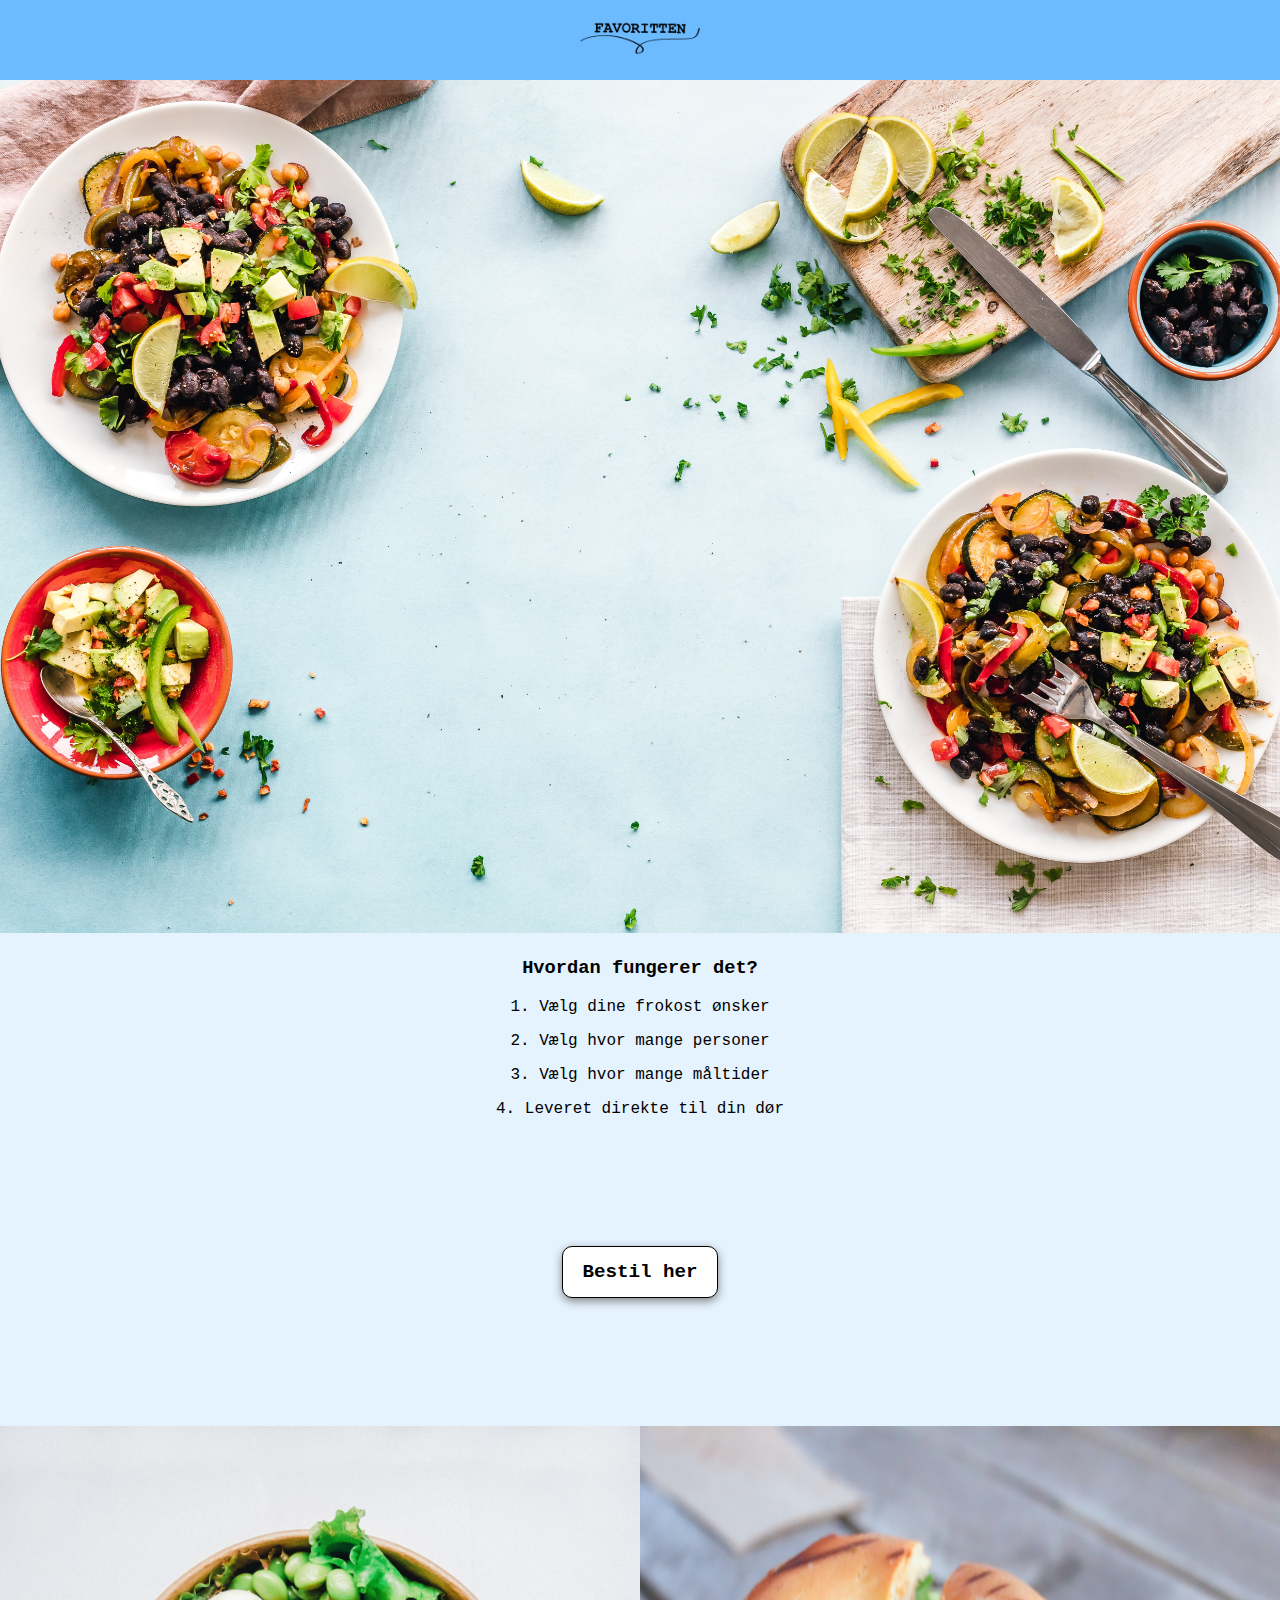
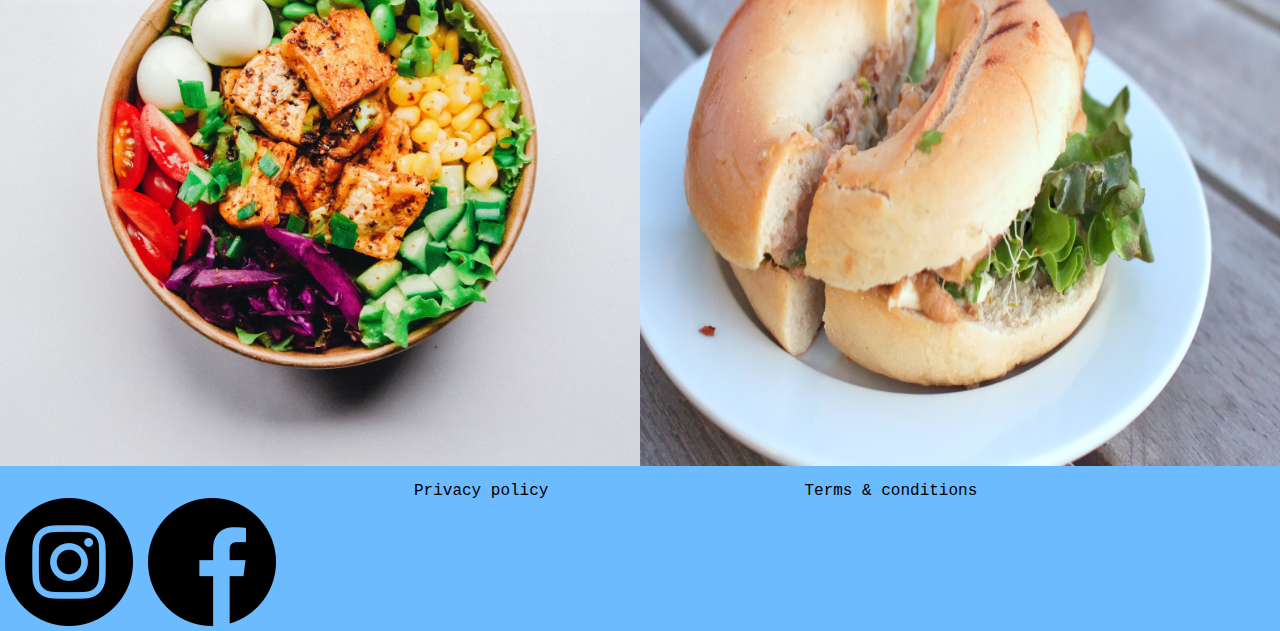
==== index.html @ 620e2175 "first commit" ====
<!DOCTYPE html>
<html lang="en">
<head>
    <meta charset="UTF-8">
    <meta http-equiv="X-UA-Compatible" content="IE=edge">
    <meta name="viewport" content="width=device-width, initial-scale=1.0">
    <title>Favoritten</title>
    <link rel="stylesheet" href="style.css">
    <link rel="stylesheet" href="https://pro.fontawesome.com/releases/v5.10.0/css/all.css" integrity="sha384-AYmEC3Yw5cVb3ZcuHtOA93w35dYTsvhLPVnYs9eStHfGJvOvKxVfELGroGkvsg+p" crossorigin="anonymous"/>
</head>
<body>
    <header>
        <div class="topnav">
            <div class="flexnav">
                <a class="icon" onclick="openMenu()">
                    <i class="fa fa-bars"></i>
                </a>
                <a href="index.html"><img id="logo" src="favoritten.png" alt="Logo"></a>
                <a href="indkøbskurv/indkøbskurv.html" class="icon"><i class="fas fa-shopping-cart"></i></a>
            </div>
            <div id="myLinks">
                <a href="index.html">Forside</a>
                <a href="frokost/frokost.html">Frokosterne</a>
                <a href="hvadkanvitilbyde/hvadkanvitilbyde.html">Hvad kan vi tilbyde?</a>
                <a href="kontaktos/kontaktos.html">Kontakt os</a>
            </div>
        </div>
    </header>
    <img id="stortforsidebillede" src="food.jpg" alt="mad">
    <div id="tekstbox">
        <h3>Hvordan fungerer det?</h3>
        <p>1. Vælg dine frokost ønsker</p>
        <p>2. Vælg hvor mange personer</p>
        <p>3. Vælg hvor mange måltider</p>
        <p>4. Leveret direkte til din dør</p>
    </div>
    <div id="bestilknap">
        <a id="bestilher" href="frokost/frokost.html">Bestil her</a>
    </div>
    <div id="billedinspo">
        <img class="billeder" src="salat.jpg" alt="salat inspo">
        <img class="billeder" src="bagel.jpg" alt="bagel">
    </div>
    <footer id="footer">
        <img class="some" src="instagram.png" alt="">
        <img class="some" src="facebook.png" alt="">
        <p class="footertekst">Privacy policy</p>
        <p class="footertekst">Terms & conditions</p>
    </footer>
    <script src="script.js"></script>
</body>
</html>
---- style.css ----
body{
    margin: 0;
    background-color: #E5F3FF;
    font-family: 'Courier New', Courier, monospace;
}

.topnav{
    overflow: hidden;
    position: relative;
    background-color: #6CBBFF;
  }
.flexnav{
    display: flex;
    justify-content: space-between;
}
  
.topnav #myLinks{
    display: none;
}

.icon{
    font-size: 1.5rem !important;
}

#logo{
    width: 120px;
}

.topnav a{
    color: black;
    padding: 20px 16px;
    text-decoration: none;
    font-size: 20px;
    display: block;
}
  
#stortforsidebillede{
    width: 100%;
}

#tekstbox{
    text-align: center;
    font-family: 'Courier New', Courier, monospace;
}

#bestilknap{
    background-color: white;
    border-radius: 10px;
    border-style: solid;
    border-width: 1px;
    width: 154px;
    height: 50px;
    display: flex;
    justify-content: center;
    align-items: center;
    margin-left: auto;
    margin-right: auto;
    box-shadow: 0 3px 10px gray;
    margin-bottom: 10%;
    margin-top: 10%;
}

#bestilher{
    text-decoration: none;
    color: black;
    font-family: 'Courier New', Courier, monospace;
    font-weight: bold;
    font-size: 120%;
}

#billedinspo{
    display: flex;
}

.billeder{
    width: 50%;
}

#footer{
    background-color: #6CBBFF;   
    display: flex;
}

.some{
    height: 10%;
    width: 10%;
    margin: 5px;
    margin-right: 10px;
    margin-top: 2.5%;
}

.footertekst{
    margin-right: 10%;
    margin-left: 10%;
}
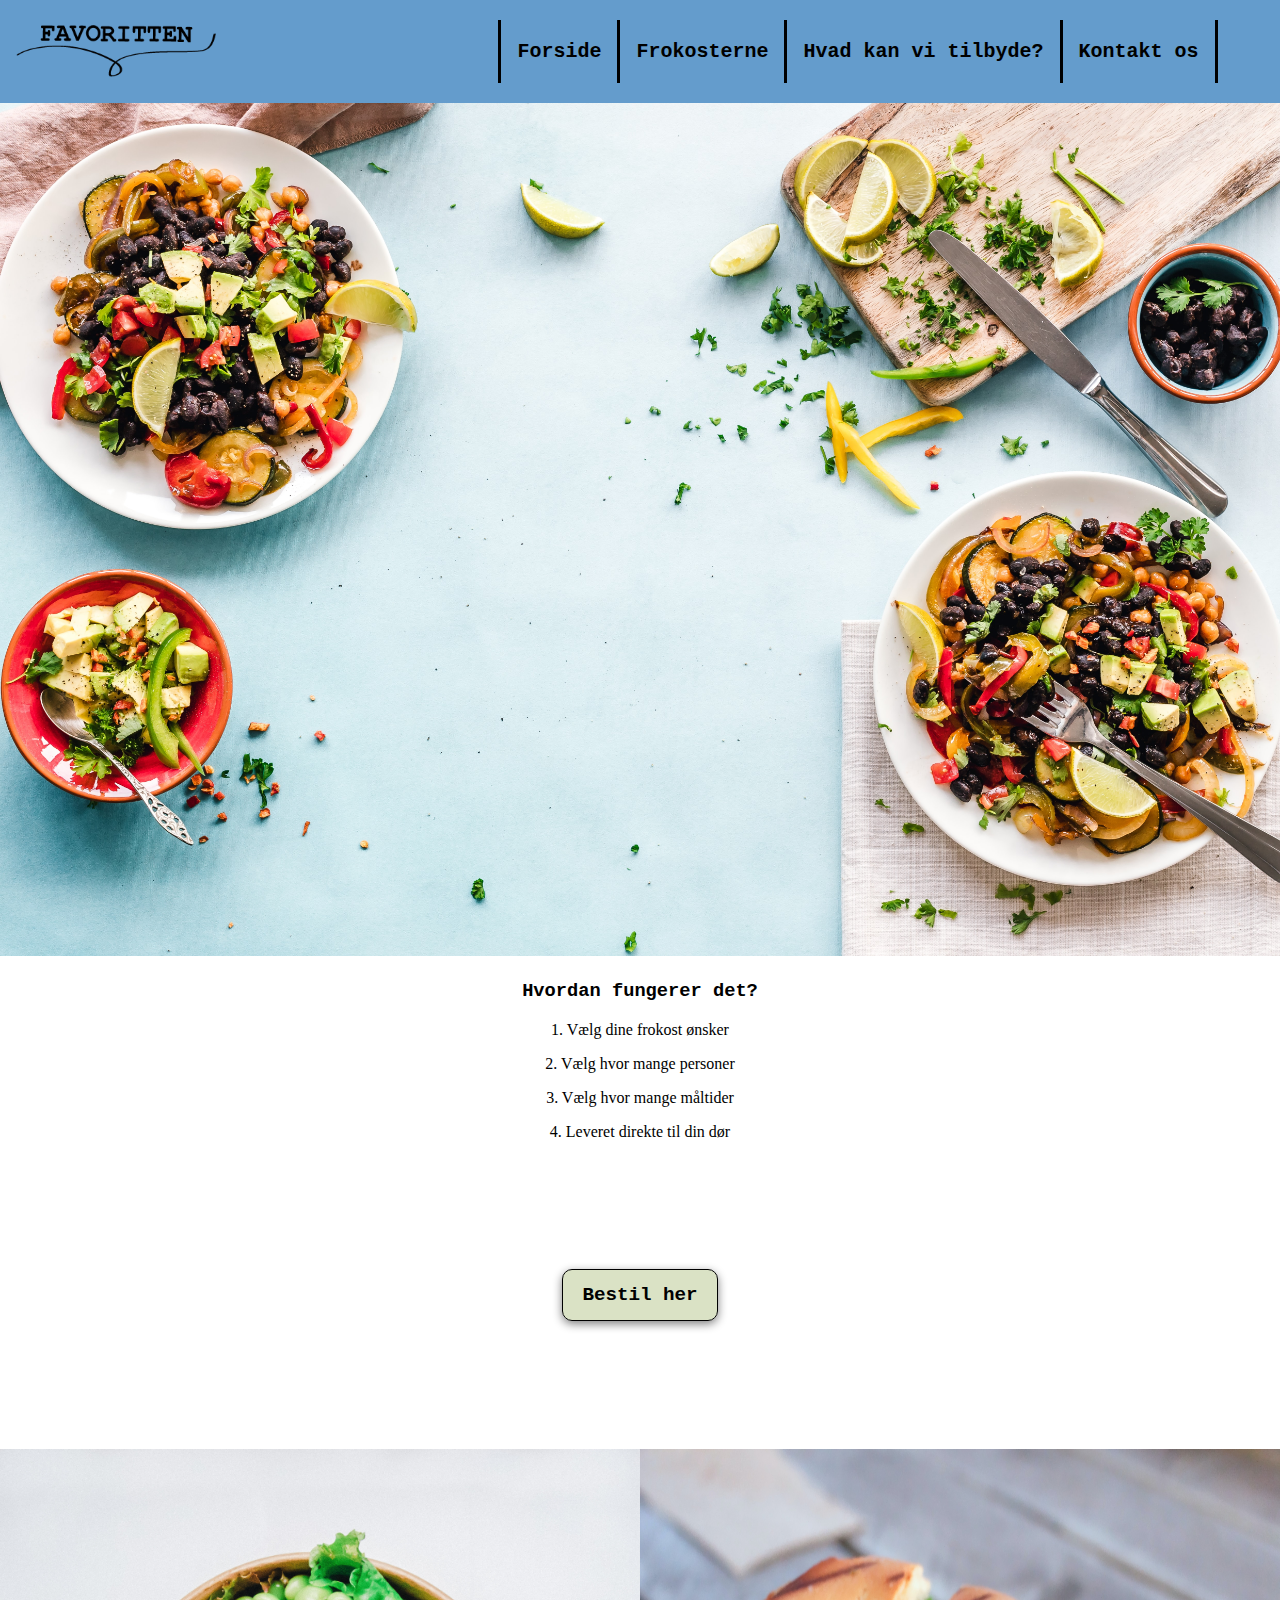
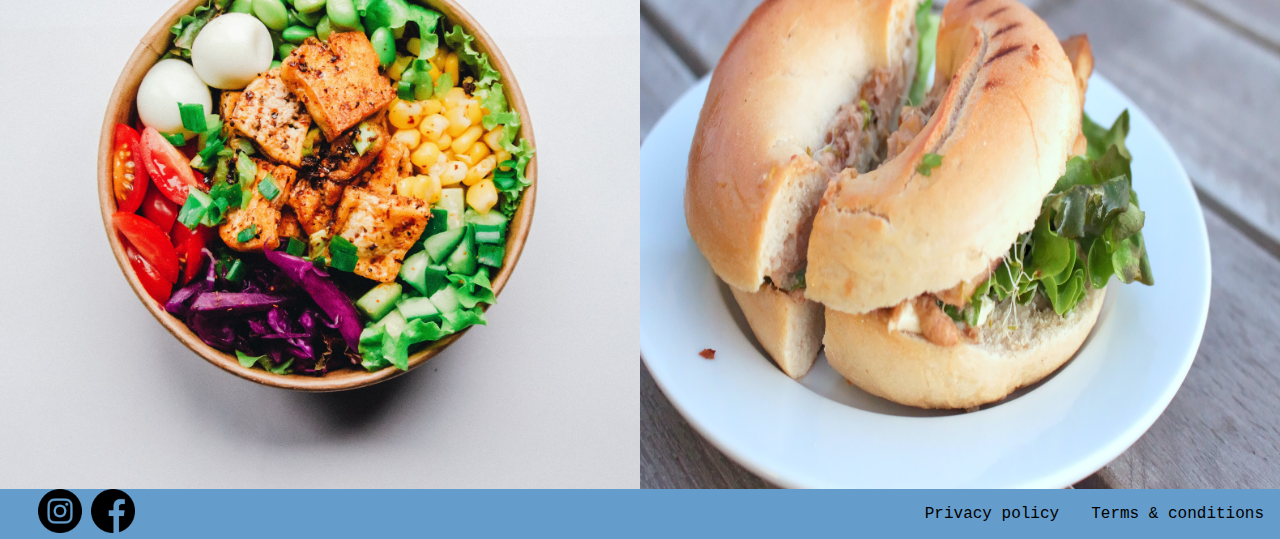
==== commit 1d7ce447: "Styling" ====
--- a/index.html
+++ b/index.html
@@ -5,28 +5,26 @@
     <meta http-equiv="X-UA-Compatible" content="IE=edge">
     <meta name="viewport" content="width=device-width, initial-scale=1.0">
     <title>Favoritten</title>
-    <link rel="stylesheet" href="style.css">
+    <link rel="stylesheet" href="index.css">
     <link rel="stylesheet" href="https://pro.fontawesome.com/releases/v5.10.0/css/all.css" integrity="sha384-AYmEC3Yw5cVb3ZcuHtOA93w35dYTsvhLPVnYs9eStHfGJvOvKxVfELGroGkvsg+p" crossorigin="anonymous"/>
 </head>
 <body>
     <header>
         <div class="topnav">
-            <div class="flexnav">
                 <a class="icon" onclick="openMenu()">
                     <i class="fa fa-bars"></i>
                 </a>
-                <a href="index.html"><img id="logo" src="favoritten.png" alt="Logo"></a>
-                <a href="indkøbskurv/indkøbskurv.html" class="icon"><i class="fas fa-shopping-cart"></i></a>
-            </div>
-            <div id="myLinks">
-                <a href="index.html">Forside</a>
-                <a href="frokost/frokost.html">Frokosterne</a>
-                <a href="hvadkanvitilbyde/hvadkanvitilbyde.html">Hvad kan vi tilbyde?</a>
-                <a href="kontaktos/kontaktos.html">Kontakt os</a>
-            </div>
+                <a href="index.html"><img id="logo" src="assets/images/favoritten.png" alt="Logo"></a>
+                <div id="myLinks">
+                    <a href="index.html">Forside</a>
+                    <a href="frokost/frokost.html">Frokosterne</a>
+                    <a href="hvadkanvitilbyde/hvadkanvitilbyde.html">Hvad kan vi tilbyde?</a>
+                    <a href="kontaktos/kontaktos.html">Kontakt os</a>
+                </div>
+                <a href="indkøbskurv/indkøbskurv.html" class="cart"><i class="fas fa-shopping-cart"></i></a>
         </div>
     </header>
-    <img id="stortforsidebillede" src="food.jpg" alt="mad">
+    <img id="stortforsidebillede" src="assets/images/food.jpg" alt="mad">
     <div id="tekstbox">
         <h3>Hvordan fungerer det?</h3>
         <p>1. Vælg dine frokost ønsker</p>
@@ -38,14 +36,18 @@
         <a id="bestilher" href="frokost/frokost.html">Bestil her</a>
     </div>
     <div id="billedinspo">
-        <img class="billeder" src="salat.jpg" alt="salat inspo">
-        <img class="billeder" src="bagel.jpg" alt="bagel">
+        <img class="billeder" src="assets/images/salat.jpg" alt="salat inspo">
+        <img class="billeder" src="assets/images/bagel.jpg" alt="bagel">
     </div>
     <footer id="footer">
-        <img class="some" src="instagram.png" alt="">
-        <img class="some" src="facebook.png" alt="">
-        <p class="footertekst">Privacy policy</p>
-        <p class="footertekst">Terms & conditions</p>
+        <div id="someDiv">
+            <img class="some" src="assets/images/instagram.png" alt="">
+            <img class="some" src="assets/images/facebook.png" alt="">
+        </div>
+        <div id="footertekstdiv" >
+            <p class="footertekst">Privacy policy</p>
+            <p class="footertekst">Terms & conditions</p>
+        </div>
     </footer>
     <script src="script.js"></script>
 </body>
--- a/index.css
+++ b/index.css
@@ -0,0 +1,49 @@
+@import url("style.css");
+
+#stortforsidebillede{
+    width: 100%;
+}
+
+h3{
+    font-family: 'Courier New', Courier, monospace;
+}
+
+#tekstbox{
+    text-align: center;
+    font-family: aller;
+    font-weight: lighter;
+}
+
+#bestilknap{
+    background-color: rgba(202, 214, 172, 0.7);
+    border-radius: 10px;
+    border-style: solid;
+    border-color: black;
+    border-width: 1px;
+    width: 154px;
+    height: 50px;
+    display: flex;
+    justify-content: center;
+    align-items: center;
+    margin-left: auto;
+    margin-right: auto;
+    box-shadow: 0 3px 10px gray;
+    margin-bottom: 10%;
+    margin-top: 10%;
+}
+
+#bestilher{
+    text-decoration: none;
+    color: #000000;
+    font-family: 'Courier New', Courier, monospace;
+    font-weight: bold;
+    font-size: 120%;
+}
+
+#billedinspo{
+    display: flex;
+}
+
+.billeder{
+    width: 50%;
+}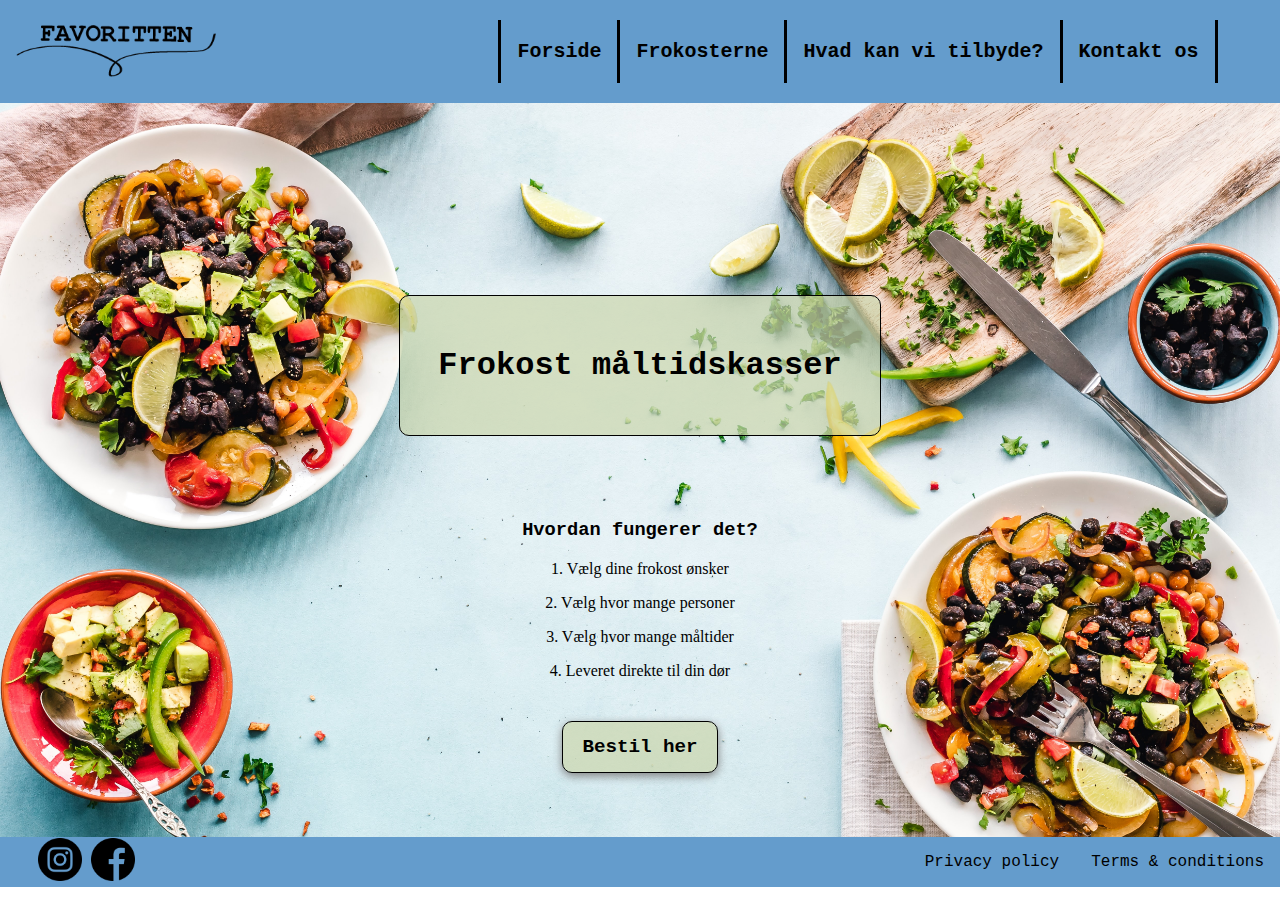
==== commit bb35d733: "Styled header+footer in all html files" ====
--- a/index.html
+++ b/index.html
@@ -1,54 +1,73 @@
 <!DOCTYPE html>
 <html lang="en">
-<head>
-    <meta charset="UTF-8">
-    <meta http-equiv="X-UA-Compatible" content="IE=edge">
-    <meta name="viewport" content="width=device-width, initial-scale=1.0">
+  <head>
+    <meta charset="UTF-8" />
+    <meta http-equiv="X-UA-Compatible" content="IE=edge" />
+    <meta name="viewport" content="width=device-width, initial-scale=1.0" />
     <title>Favoritten</title>
-    <link rel="stylesheet" href="index.css">
-    <link rel="stylesheet" href="https://pro.fontawesome.com/releases/v5.10.0/css/all.css" integrity="sha384-AYmEC3Yw5cVb3ZcuHtOA93w35dYTsvhLPVnYs9eStHfGJvOvKxVfELGroGkvsg+p" crossorigin="anonymous"/>
-</head>
-<body>
+    <link rel="stylesheet" href="index.css" />
+    <link
+      rel="stylesheet"
+      href="https://pro.fontawesome.com/releases/v5.10.0/css/all.css"
+      integrity="sha384-AYmEC3Yw5cVb3ZcuHtOA93w35dYTsvhLPVnYs9eStHfGJvOvKxVfELGroGkvsg+p"
+      crossorigin="anonymous"
+    />
+  </head>
+  <body>
     <header>
-        <div class="topnav">
-                <a class="icon" onclick="openMenu()">
-                    <i class="fa fa-bars"></i>
-                </a>
-                <a href="index.html"><img id="logo" src="assets/images/favoritten.png" alt="Logo"></a>
-                <div id="myLinks">
-                    <a href="index.html">Forside</a>
-                    <a href="frokost/frokost.html">Frokosterne</a>
-                    <a href="hvadkanvitilbyde/hvadkanvitilbyde.html">Hvad kan vi tilbyde?</a>
-                    <a href="kontaktos/kontaktos.html">Kontakt os</a>
-                </div>
-                <a href="indkøbskurv/indkøbskurv.html" class="cart"><i class="fas fa-shopping-cart"></i></a>
+      <div class="topnav">
+        <a class="icon" onclick="openMenu()">
+          <i class="fa fa-bars"></i>
+        </a>
+        <a href="index.html">
+          <img id="logo" src="assets/images/favoritten.png" alt="Logo" />
+        </a>
+        <div id="myLinks">
+          <a href="index.html">Forside</a>
+          <a href="frokost/frokost.html">Frokosterne</a>
+          <a href="hvadkanvitilbyde/hvadkanvitilbyde.html">
+            Hvad kan vi tilbyde?
+          </a>
+          <a href="kontaktos/kontaktos.html">Kontakt os</a>
         </div>
+        <a href="indkøbskurv/indkøbskurv.html" class="cart">
+          <i class="fas fa-shopping-cart"></i>
+        </a>
+      </div>
     </header>
-    <img id="stortforsidebillede" src="assets/images/food.jpg" alt="mad">
-    <div id="tekstbox">
+    <img
+      class="hideDesktop"
+      id="stortforsidebillede"
+      src="assets/images/food.jpg"
+      alt="mad"
+    />
+    <section id="bigContainer">
+      <h1 class="hideMobile">Frokost måltidskasser</h1>
+      <div id="tekstbox">
         <h3>Hvordan fungerer det?</h3>
         <p>1. Vælg dine frokost ønsker</p>
         <p>2. Vælg hvor mange personer</p>
         <p>3. Vælg hvor mange måltider</p>
         <p>4. Leveret direkte til din dør</p>
-    </div>
-    <div id="bestilknap">
+      </div>
+      <div id="bestilknap">
         <a id="bestilher" href="frokost/frokost.html">Bestil her</a>
-    </div>
+      </div>
+    </section>
     <div id="billedinspo">
-        <img class="billeder" src="assets/images/salat.jpg" alt="salat inspo">
-        <img class="billeder" src="assets/images/bagel.jpg" alt="bagel">
+      <img class="billeder" src="assets/images/salat.jpg" alt="salat inspo" />
+      <img class="billeder" src="assets/images/bagel.jpg" alt="bagel" />
     </div>
     <footer id="footer">
-        <div id="someDiv">
-            <img class="some" src="assets/images/instagram.png" alt="">
-            <img class="some" src="assets/images/facebook.png" alt="">
-        </div>
-        <div id="footertekstdiv" >
-            <p class="footertekst">Privacy policy</p>
-            <p class="footertekst">Terms & conditions</p>
-        </div>
+      <div id="someDiv">
+        <img class="some" src="assets/images/instagram.png" alt="" />
+        <img class="some" src="assets/images/facebook.png" alt="" />
+      </div>
+      <div id="footertekstdiv">
+        <p class="footertekst">Privacy policy</p>
+        <p class="footertekst">Terms & conditions</p>
+      </div>
     </footer>
     <script src="script.js"></script>
-</body>
-</html>+  </body>
+</html>
--- a/index.css
+++ b/index.css
@@ -46,4 +46,53 @@
 
 .billeder{
     width: 50%;
+}
+
+.hideMobile{
+    display: none;
+}
+
+
+@media screen and (min-width: 992px){
+    #bigContainer{
+        background-image: url("assets/images/food.jpg");
+        background-repeat: no-repeat;
+        background-size: 100%;
+
+        display: flex;
+        flex-direction: column;
+        align-items: center;
+    }
+
+
+    #billedinspo{
+        display: none;
+    }
+
+    .hideDesktop{
+        display: none;
+    }
+
+    .hideMobile{
+        display: flex;
+        background-color: rgba(202, 214, 172, 0.7);
+        border-radius: 10px;
+        border-style: solid;
+        border-color: black;
+        border-width: 1px;
+        margin-top: 15%;
+        margin-bottom: 5%;
+        padding: 3%;
+        padding-top: 4%;
+        padding-bottom: 4%;
+        font-size: 200%;
+    }
+
+    #bestilknap{
+        margin-top: 2%;
+        margin-bottom: 5%;
+    }
+
+
+    
 }